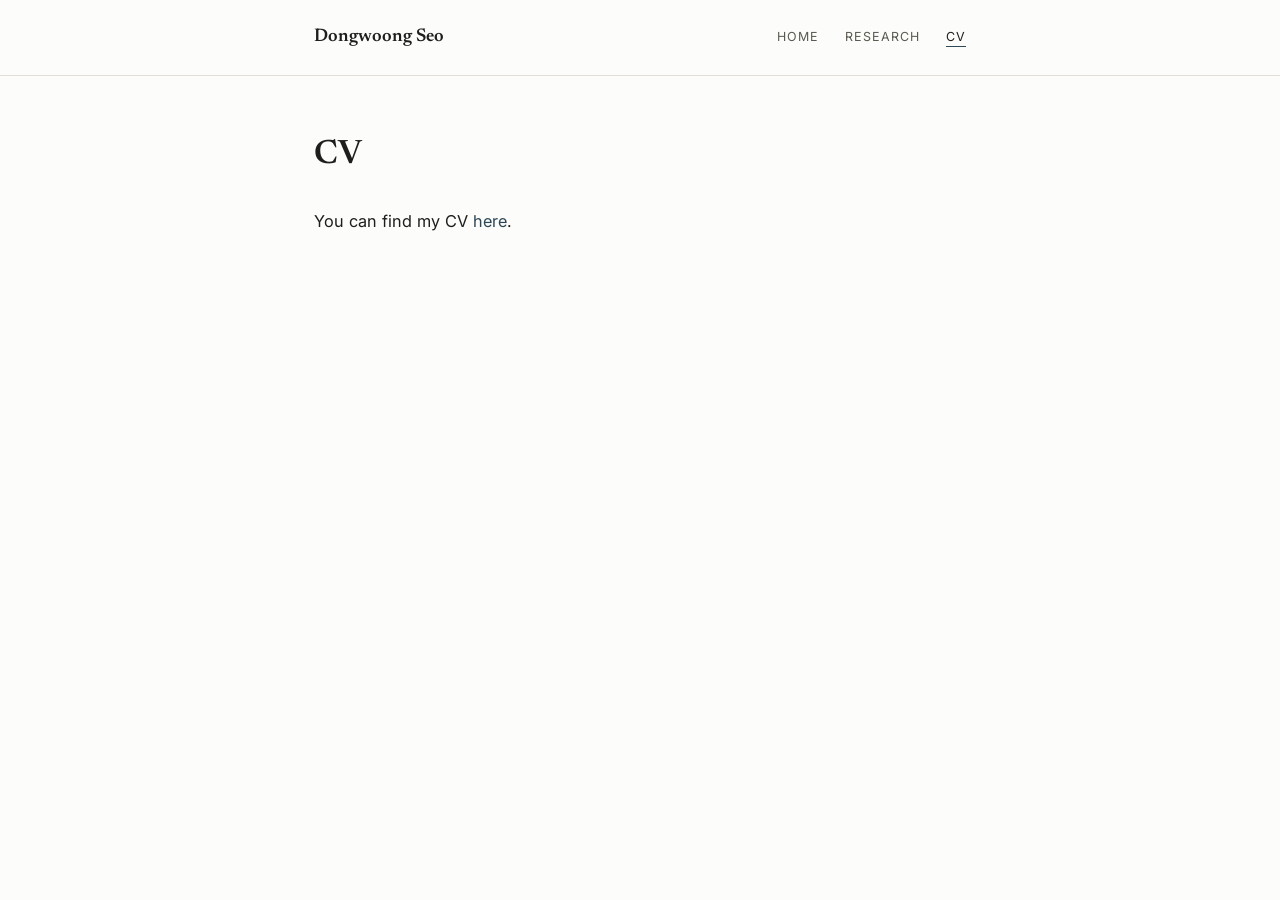
==== cv.html @ fb4c0fb1 "Add website files" ====
<!DOCTYPE html>
<html lang="en">
<head>
<meta charset="UTF-8">
<meta name="viewport" content="width=device-width, initial-scale=1">
<title>Dongwoong Seo — CV</title>
<meta name="description" content="Curriculum vitae — Dongwoong Seo.">
<meta property="og:title" content="Dongwoong Seo — CV">
<meta property="og:type" content="website">
<link rel="preconnect" href="https://fonts.googleapis.com">
<link rel="preconnect" href="https://fonts.gstatic.com" crossorigin>
<link href="https://fonts.googleapis.com/css2?family=Newsreader:wght@400;500;600&family=Inter:wght@400;500;600&display=swap" rel="stylesheet">
<style>
  :root{
    --bg:#fcfcfa;
    --ink:#1e1e1c;
    --ink-soft:#5b5952;
    --line:#e2e0d6;
    --accent:#2f4858;
    --serif:'Newsreader','Iowan Old Style',Georgia,'Times New Roman',serif;
    --sans:'Inter',-apple-system,BlinkMacSystemFont,'Segoe UI',sans-serif;
    --maxw:700px;
  }
  *{box-sizing:border-box;}
  body{
    margin:0; background:var(--bg); color:var(--ink);
    font-family:var(--sans); font-size:16px; line-height:1.65;
    -webkit-font-smoothing:antialiased;
  }
  a{color:var(--accent); text-decoration:none; border-bottom:1px solid transparent; transition:border-color .15s ease;}
  a:hover{border-bottom-color:var(--accent);}
  a:focus-visible{outline:2px solid var(--accent); outline-offset:2px; border-radius:2px;}
  .wrap{max-width:var(--maxw); margin:0 auto; padding:0 24px;}
  header.site-header{border-bottom:1px solid var(--line); padding:22px 0;}
  header.site-header .wrap{display:flex; align-items:baseline; justify-content:space-between; flex-wrap:wrap; gap:12px;}
  .brand{font-family:var(--serif); font-size:1.15rem; font-weight:600; color:var(--ink);}
  .brand:hover{border-bottom:none; color:var(--accent);}
  nav.site-nav a{
    font-family:var(--sans); font-size:.78rem; letter-spacing:.08em; text-transform:uppercase;
    color:var(--ink-soft); margin-left:22px; border-bottom:1px solid transparent; padding-bottom:2px;
  }
  nav.site-nav a:first-child{margin-left:0;}
  nav.site-nav a:hover, nav.site-nav a.active{color:var(--ink); border-bottom-color:var(--accent);}
  main{padding:52px 0 80px;}
  h1{font-family:var(--serif); font-weight:600; font-size:2.1rem; margin:0 0 24px; letter-spacing:-.01em;}
  main p{font-size:1.02rem;}
</style>
</head>
<body>

<header class="site-header">
  <div class="wrap">
    <a class="brand" href="index.html">Dongwoong Seo</a>
    <nav class="site-nav">
      <a href="index.html">Home</a>
      <a href="research.html">Research</a>
      <a href="cv.html" class="active">CV</a>
    </nav>
  </div>
</header>

<main>
  <div class="wrap">
    <h1>CV</h1>
    <!-- TODO: consider self-hosting as assets/Seo_CV.pdf instead of Google Drive for reliability -->
    <p>You can find my CV <a href="https://drive.google.com/file/d/1GjnBootz-lIyQiylRJCublLYF8QxIe2v/view">here</a>.</p>
  </div>
</main>

</body>
</html>
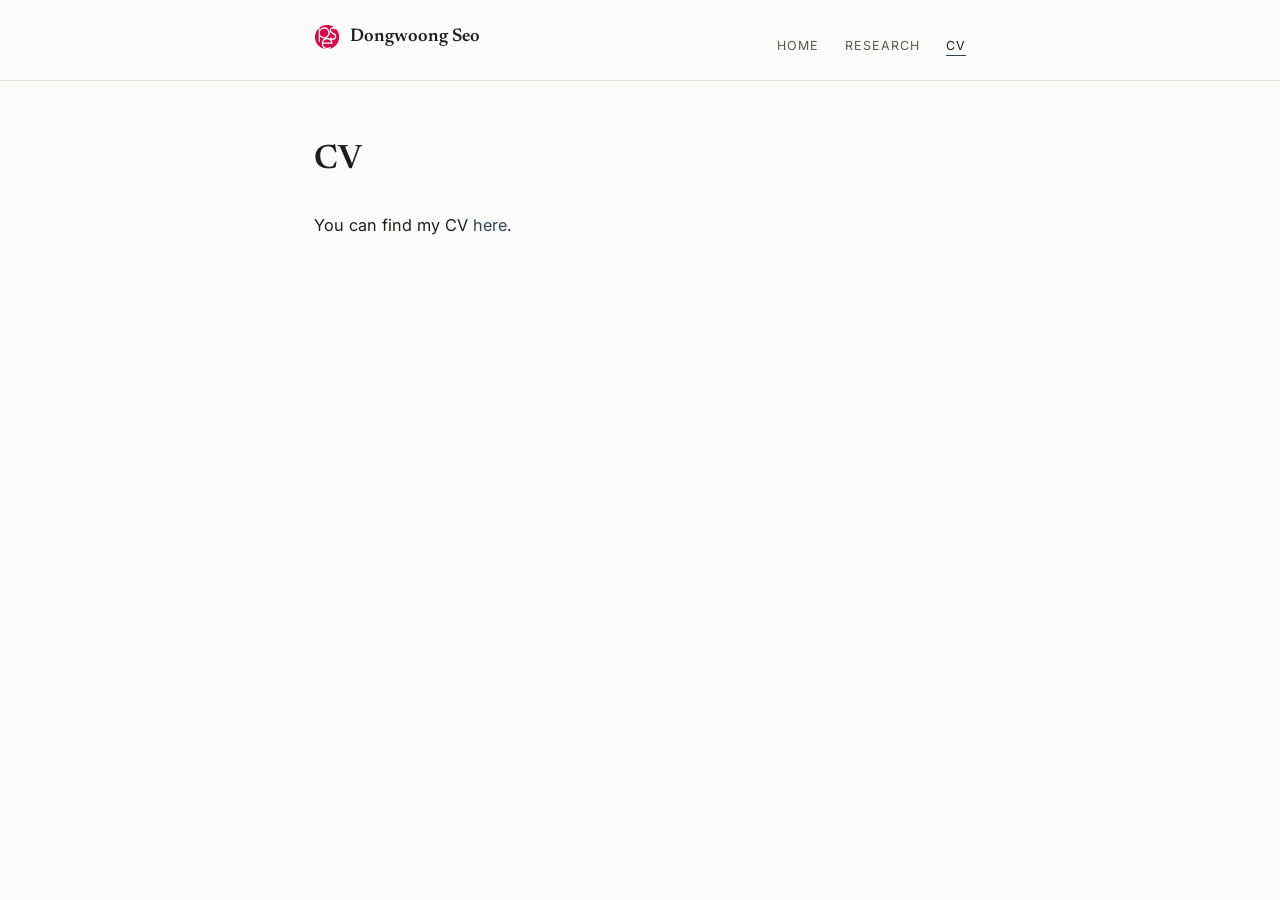
==== commit 21dced90: "update" ====
--- a/cv.html
+++ b/cv.html
@@ -33,7 +33,8 @@
   .wrap{max-width:var(--maxw); margin:0 auto; padding:0 24px;}
   header.site-header{border-bottom:1px solid var(--line); padding:22px 0;}
   header.site-header .wrap{display:flex; align-items:baseline; justify-content:space-between; flex-wrap:wrap; gap:12px;}
-  .brand{font-family:var(--serif); font-size:1.15rem; font-weight:600; color:var(--ink);}
+  .brand{font-family:var(--serif); font-size:1.15rem; font-weight:600; color:var(--ink); display:flex; align-items:center; gap:10px;}
+  .brand-logo{height:26px; width:auto;}
   .brand:hover{border-bottom:none; color:var(--accent);}
   nav.site-nav a{
     font-family:var(--sans); font-size:.78rem; letter-spacing:.08em; text-transform:uppercase;
@@ -50,7 +51,10 @@
 
 <header class="site-header">
   <div class="wrap">
-    <a class="brand" href="index.html">Dongwoong Seo</a>
+    <a class="brand" href="index.html">
+      <img src="assets/pse_logo.jpg" alt="Paris School of Economics" class="brand-logo">
+      Dongwoong Seo
+    </a>
     <nav class="site-nav">
       <a href="index.html">Home</a>
       <a href="research.html">Research</a>
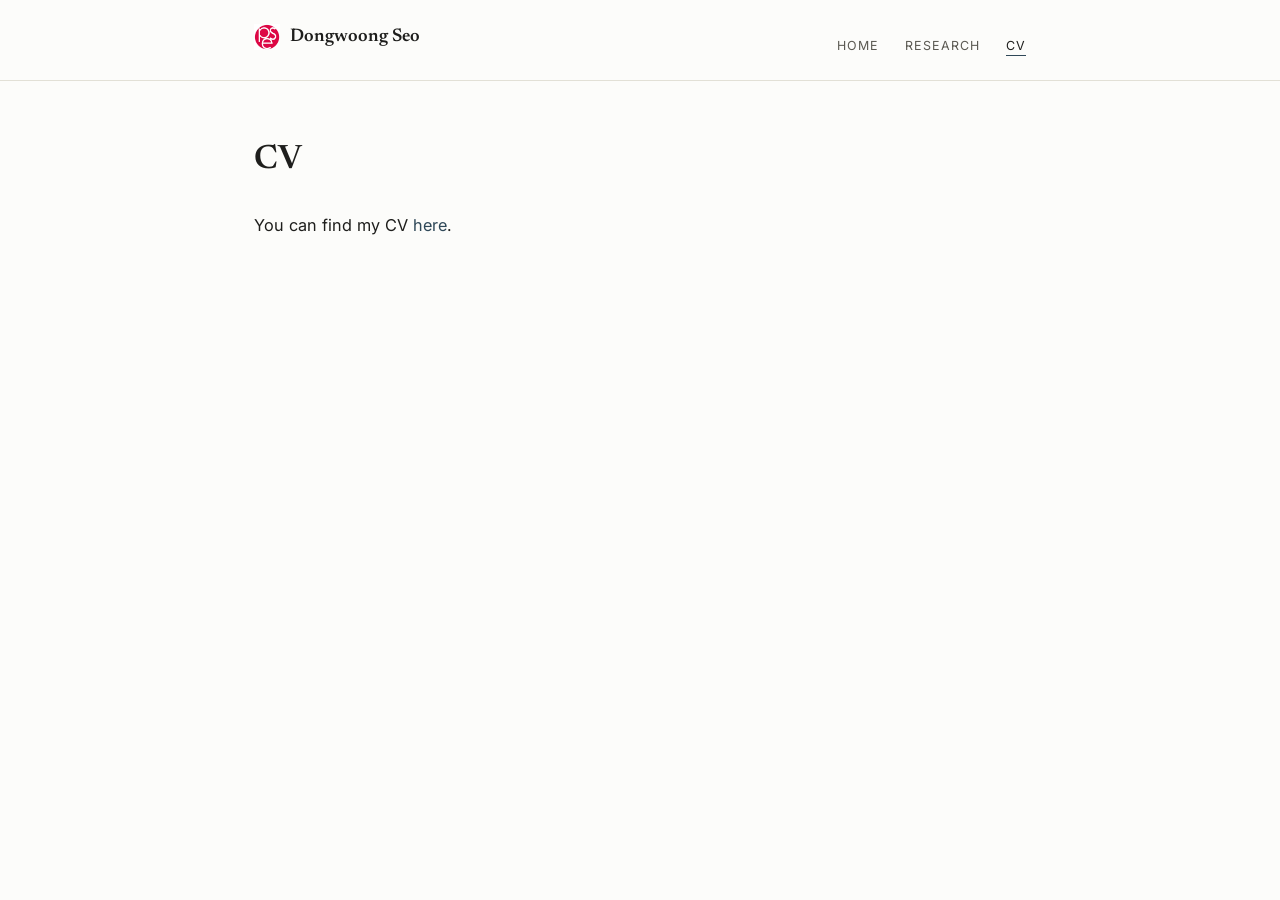
==== commit e3798bc9: "update" ====
--- a/cv.html
+++ b/cv.html
@@ -19,7 +19,7 @@
     --accent:#2f4858;
     --serif:'Newsreader','Iowan Old Style',Georgia,'Times New Roman',serif;
     --sans:'Inter',-apple-system,BlinkMacSystemFont,'Segoe UI',sans-serif;
-    --maxw:700px;
+    --maxw:820px;
   }
   *{box-sizing:border-box;}
   body{
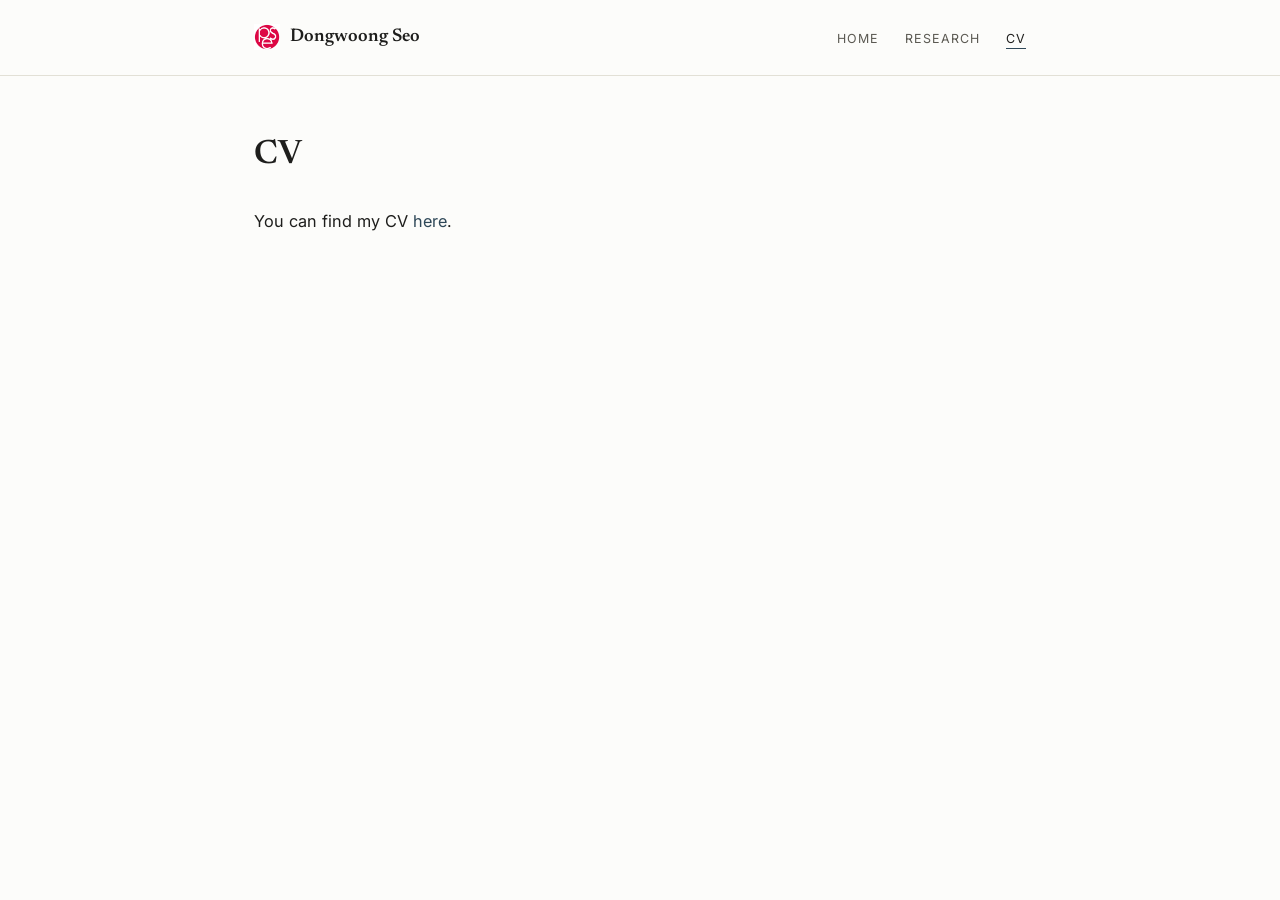
==== commit f1be5d1f: "updates" ====
--- a/cv.html
+++ b/cv.html
@@ -32,7 +32,7 @@
   a:focus-visible{outline:2px solid var(--accent); outline-offset:2px; border-radius:2px;}
   .wrap{max-width:var(--maxw); margin:0 auto; padding:0 24px;}
   header.site-header{border-bottom:1px solid var(--line); padding:22px 0;}
-  header.site-header .wrap{display:flex; align-items:baseline; justify-content:space-between; flex-wrap:wrap; gap:12px;}
+  header.site-header .wrap{display:flex; align-items:center; justify-content:space-between; flex-wrap:wrap; gap:12px;}
   .brand{font-family:var(--serif); font-size:1.15rem; font-weight:600; color:var(--ink); display:flex; align-items:center; gap:10px;}
   .brand-logo{height:26px; width:auto;}
   .brand:hover{border-bottom:none; color:var(--accent);}
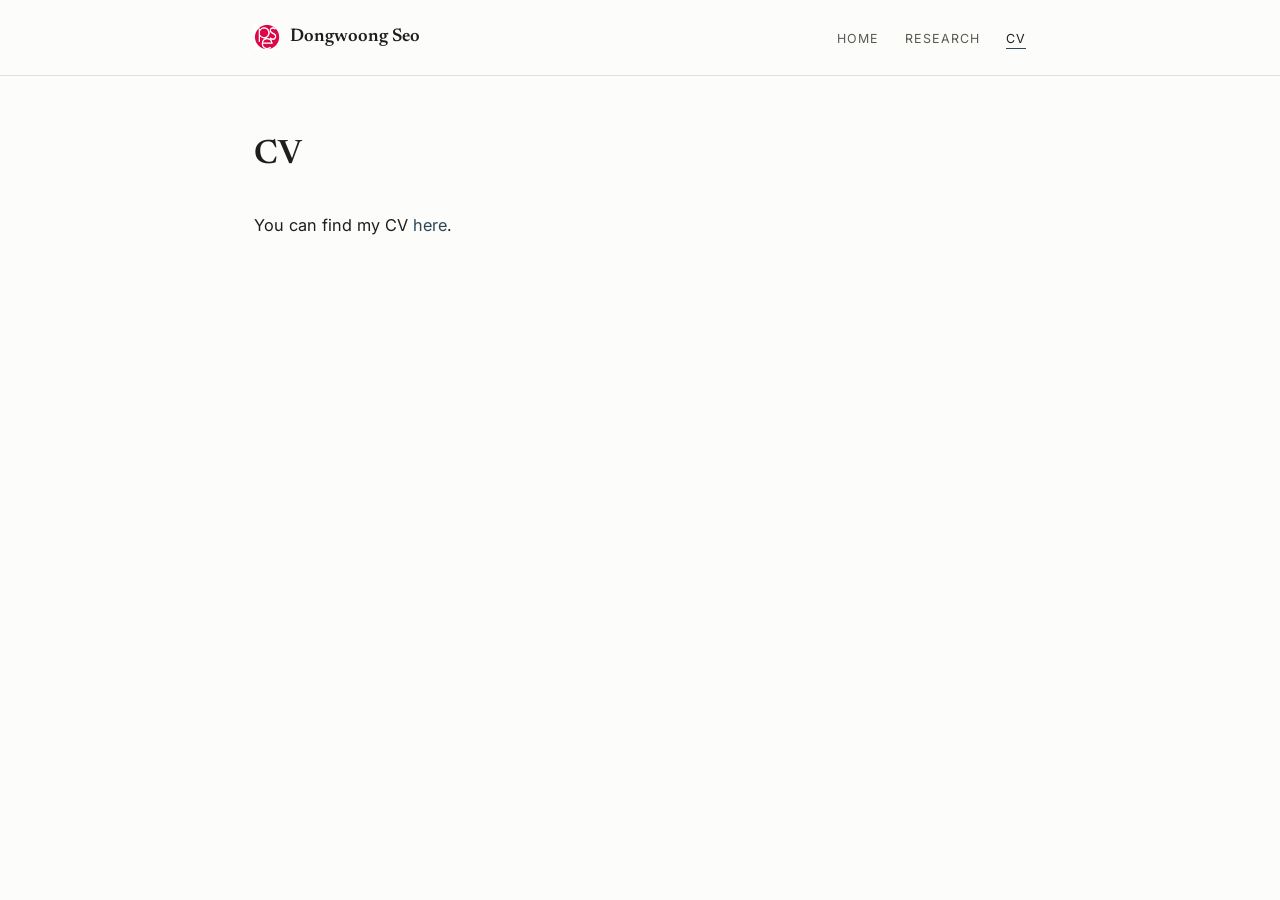
==== commit 59281827: "update" ====
--- a/cv.html
+++ b/cv.html
@@ -10,42 +10,7 @@
 <link rel="preconnect" href="https://fonts.googleapis.com">
 <link rel="preconnect" href="https://fonts.gstatic.com" crossorigin>
 <link href="https://fonts.googleapis.com/css2?family=Newsreader:wght@400;500;600&family=Inter:wght@400;500;600&display=swap" rel="stylesheet">
-<style>
-  :root{
-    --bg:#fcfcfa;
-    --ink:#1e1e1c;
-    --ink-soft:#5b5952;
-    --line:#e2e0d6;
-    --accent:#2f4858;
-    --serif:'Newsreader','Iowan Old Style',Georgia,'Times New Roman',serif;
-    --sans:'Inter',-apple-system,BlinkMacSystemFont,'Segoe UI',sans-serif;
-    --maxw:820px;
-  }
-  *{box-sizing:border-box;}
-  body{
-    margin:0; background:var(--bg); color:var(--ink);
-    font-family:var(--sans); font-size:16px; line-height:1.65;
-    -webkit-font-smoothing:antialiased;
-  }
-  a{color:var(--accent); text-decoration:none; border-bottom:1px solid transparent; transition:border-color .15s ease;}
-  a:hover{border-bottom-color:var(--accent);}
-  a:focus-visible{outline:2px solid var(--accent); outline-offset:2px; border-radius:2px;}
-  .wrap{max-width:var(--maxw); margin:0 auto; padding:0 24px;}
-  header.site-header{border-bottom:1px solid var(--line); padding:22px 0;}
-  header.site-header .wrap{display:flex; align-items:center; justify-content:space-between; flex-wrap:wrap; gap:12px;}
-  .brand{font-family:var(--serif); font-size:1.15rem; font-weight:600; color:var(--ink); display:flex; align-items:center; gap:10px;}
-  .brand-logo{height:26px; width:auto;}
-  .brand:hover{border-bottom:none; color:var(--accent);}
-  nav.site-nav a{
-    font-family:var(--sans); font-size:.78rem; letter-spacing:.08em; text-transform:uppercase;
-    color:var(--ink-soft); margin-left:22px; border-bottom:1px solid transparent; padding-bottom:2px;
-  }
-  nav.site-nav a:first-child{margin-left:0;}
-  nav.site-nav a:hover, nav.site-nav a.active{color:var(--ink); border-bottom-color:var(--accent);}
-  main{padding:52px 0 80px;}
-  h1{font-family:var(--serif); font-weight:600; font-size:2.1rem; margin:0 0 24px; letter-spacing:-.01em;}
-  main p{font-size:1.02rem;}
-</style>
+<link rel="stylesheet" href="style.css">
 </head>
 <body>
 
--- a/style.css
+++ b/style.css
@@ -0,0 +1,77 @@
+:root{
+  --bg:#fcfcfa;
+  --ink:#1e1e1c;
+  --ink-soft:#5b5952;
+  --line:#e2e0d6;
+  --accent:#2f4858;
+  --unavailable:#b7b4a8;
+  --serif:'Newsreader','Iowan Old Style',Georgia,'Times New Roman',serif;
+  --sans:'Inter',-apple-system,BlinkMacSystemFont,'Segoe UI',sans-serif;
+  --maxw:820px;
+}
+*{box-sizing:border-box;}
+body{
+  margin:0; background:var(--bg); color:var(--ink);
+  font-family:var(--sans); font-size:16px; line-height:1.65;
+  -webkit-font-smoothing:antialiased;
+}
+a{color:var(--accent); text-decoration:none; border-bottom:1px solid transparent; transition:border-color .15s ease;}
+a:hover{border-bottom-color:var(--accent);}
+a:focus-visible{outline:2px solid var(--accent); outline-offset:2px; border-radius:2px;}
+
+.wrap{max-width:var(--maxw); margin:0 auto; padding:0 24px;}
+
+header.site-header{border-bottom:1px solid var(--line); padding:22px 0;}
+header.site-header .wrap{display:flex; align-items:center; justify-content:space-between; flex-wrap:wrap; gap:12px;}
+.brand{font-family:var(--serif); font-size:1.15rem; font-weight:600; color:var(--ink); display:flex; align-items:center; gap:10px;}
+.brand-logo{height:26px; width:auto;}
+.brand:hover{border-bottom:none; color:var(--accent);}
+nav.site-nav a{
+  font-family:var(--sans); font-size:.78rem; letter-spacing:.08em; text-transform:uppercase;
+  color:var(--ink-soft); margin-left:22px; border-bottom:1px solid transparent; padding-bottom:2px;
+}
+nav.site-nav a:first-child{margin-left:0;}
+nav.site-nav a:hover, nav.site-nav a.active{color:var(--ink); border-bottom-color:var(--accent);}
+
+main{padding:52px 0 80px;}
+main p{font-size:1.02rem;}
+
+h1{font-family:var(--serif); font-weight:600; font-size:2.1rem; margin:0 0 28px; letter-spacing:-.01em;}
+
+h2.eyebrow{
+  font-family:var(--sans); font-size:.78rem; letter-spacing:.12em; text-transform:uppercase;
+  color:var(--ink-soft); margin:44px 0 16px; padding-bottom:8px; border-bottom:1px solid var(--line);
+}
+h1 + h2.eyebrow{margin-top:0;} /* no big gap when an eyebrow follows the page h1 directly (e.g. Research) */
+
+/* Home: photo + bio intro */
+.intro{display:flex; gap:28px; align-items:flex-start; flex-wrap:wrap; margin-bottom:8px;}
+.intro img{width:190px; height:230px; object-fit:cover; border-radius:4px; flex-shrink:0; background:var(--line);}
+.intro .bio{flex:1; min-width:240px;}
+.bio p{margin:0 0 14px; font-size:1.02rem;}
+.email{font-size:.95rem; color:var(--ink-soft);}
+
+/* Home: news list */
+ul.news{list-style:none; margin:0; padding:0;}
+ul.news li{padding:14px 0; font-size:.98rem;}
+ul.news .date{font-family:var(--serif); font-style:italic; color:var(--ink-soft); margin-right:6px;}
+
+/* Research: publication list */
+.pub{margin-bottom:40px;}
+.pub h3{font-family:var(--serif); font-weight:600; font-size:1.12rem; margin:0 0 6px; line-height:1.4;}
+.pub .authors{font-size:.92rem; color:var(--ink-soft); margin-bottom:8px;}
+.pub .links{font-size:.8rem; letter-spacing:.04em; text-transform:uppercase;}
+.pub .links .sep{margin:0 8px; color:var(--line);}
+.pub .links .unavailable{color:var(--unavailable); cursor:default;}
+.pub .note{font-size:.92rem; color:var(--ink-soft); margin-top:10px;}
+
+@media (max-width:520px){
+  h1{font-size:1.7rem;}
+  header.site-header .wrap{row-gap:14px;}
+  nav.site-nav a{padding:8px 0;}
+
+  /* keep photo beside the text instead of stacking, just smaller */
+  .intro{gap:16px;}
+  .intro img{width:96px; height:120px;}
+  .intro .bio{min-width:0;}
+}
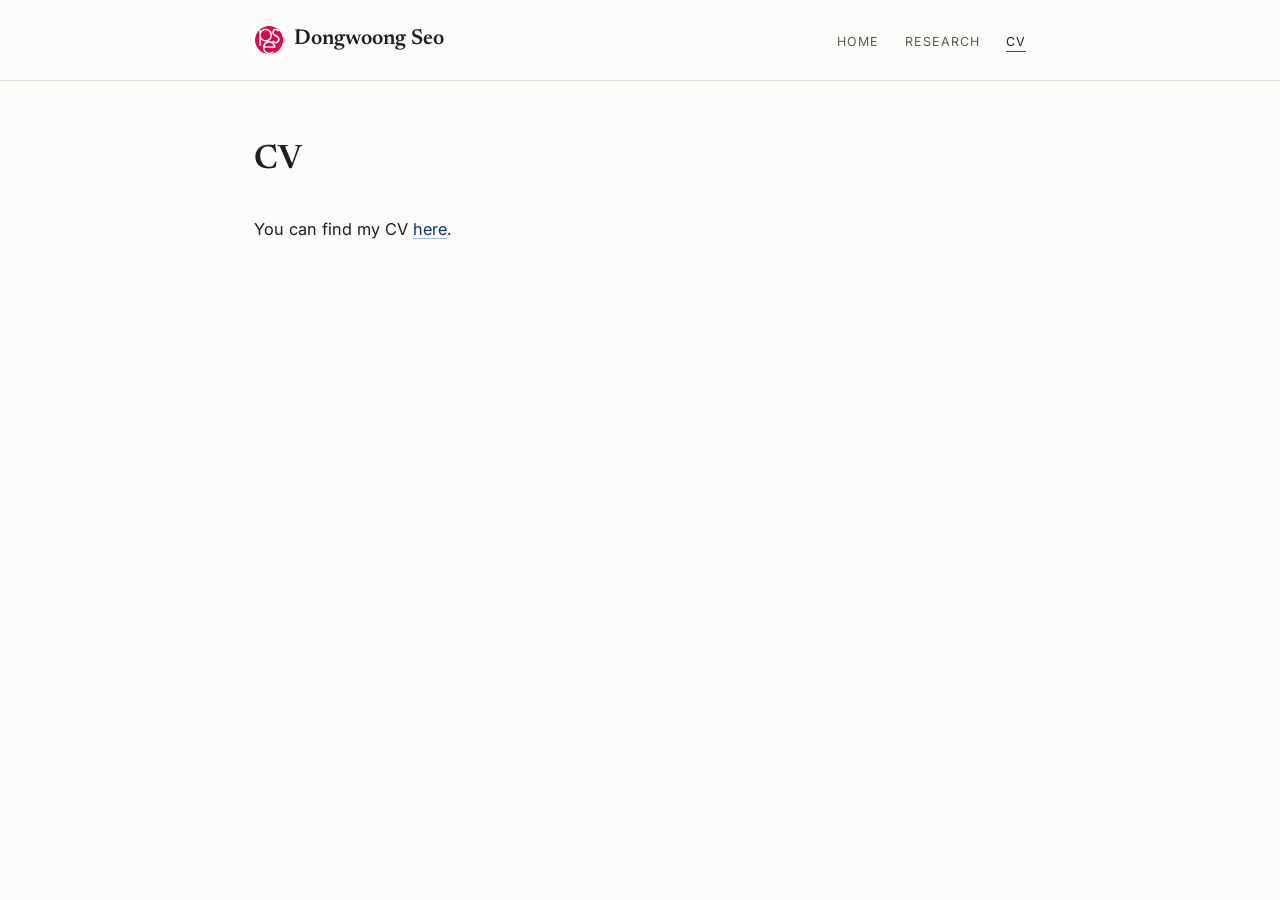
==== commit 161c96f5: "update" ====
--- a/cv.html
+++ b/cv.html
@@ -20,6 +20,8 @@
       <img src="assets/pse_logo.jpg" alt="Paris School of Economics" class="brand-logo">
       Dongwoong Seo
     </a>
+    <input type="checkbox" id="nav-toggle" class="nav-toggle-checkbox">
+    <label for="nav-toggle" class="nav-toggle-label">&#9776;</label>
     <nav class="site-nav">
       <a href="index.html">Home</a>
       <a href="research.html">Research</a>
@@ -32,7 +34,7 @@
   <div class="wrap">
     <h1>CV</h1>
     <!-- TODO: consider self-hosting as assets/Seo_CV.pdf instead of Google Drive for reliability -->
-    <p>You can find my CV <a href="https://drive.google.com/file/d/1GjnBootz-lIyQiylRJCublLYF8QxIe2v/view">here</a>.</p>
+    <p>You can find my CV <a href="assets/CV_09:26.pdf">here</a>.</p>
   </div>
 </main>
 
--- a/style.css
+++ b/style.css
@@ -4,6 +4,7 @@
   --ink-soft:#5b5952;
   --line:#e2e0d6;
   --accent:#2f4858;
+  --link:#123572;
   --unavailable:#b7b4a8;
   --serif:'Newsreader','Iowan Old Style',Georgia,'Times New Roman',serif;
   --sans:'Inter',-apple-system,BlinkMacSystemFont,'Segoe UI',sans-serif;
@@ -15,47 +16,55 @@
   font-family:var(--sans); font-size:16px; line-height:1.65;
   -webkit-font-smoothing:antialiased;
 }
-a{color:var(--accent); text-decoration:none; border-bottom:1px solid transparent; transition:border-color .15s ease;}
-a:hover{border-bottom-color:var(--accent);}
-a:focus-visible{outline:2px solid var(--accent); outline-offset:2px; border-radius:2px;}
-
+a{
+  color:var(--link); text-decoration:underline; text-decoration-color:rgba(17,85,204,.4);
+  text-underline-offset:3px; transition:text-decoration-color .15s ease;
+}
+a:hover{text-decoration-color:var(--link);}
+a:focus-visible{outline:2px solid var(--link); outline-offset:2px; border-radius:2px;}
+ 
 .wrap{max-width:var(--maxw); margin:0 auto; padding:0 24px;}
-
+ 
 header.site-header{border-bottom:1px solid var(--line); padding:22px 0;}
 header.site-header .wrap{display:flex; align-items:center; justify-content:space-between; flex-wrap:wrap; gap:12px;}
-.brand{font-family:var(--serif); font-size:1.15rem; font-weight:600; color:var(--ink); display:flex; align-items:center; gap:10px;}
-.brand-logo{height:26px; width:auto;}
-.brand:hover{border-bottom:none; color:var(--accent);}
+.brand{font-family:var(--serif); font-size:1.35rem; font-weight:600; color:var(--ink); text-decoration:none; display:flex; align-items:center; gap:10px;}
+.brand-logo{height:30px; width:auto; text-decoration:none;}
+.brand:hover{color:var(--accent); text-decoration:none;}
+ 
+/* Underline-tab nav (not the global link underline above) */
 nav.site-nav a{
   font-family:var(--sans); font-size:.78rem; letter-spacing:.08em; text-transform:uppercase;
-  color:var(--ink-soft); margin-left:22px; border-bottom:1px solid transparent; padding-bottom:2px;
+  color:var(--ink-soft); text-decoration:none; margin-left:22px; border-bottom:1px solid transparent; padding-bottom:2px;
 }
 nav.site-nav a:first-child{margin-left:0;}
 nav.site-nav a:hover, nav.site-nav a.active{color:var(--ink); border-bottom-color:var(--accent);}
-
+ 
+.nav-toggle-checkbox{display:none;}
+.nav-toggle-label{display:none; cursor:pointer; font-size:1.5rem; line-height:1; padding:4px 8px; color:var(--ink);}
+ 
 main{padding:52px 0 80px;}
 main p{font-size:1.02rem;}
-
+ 
 h1{font-family:var(--serif); font-weight:600; font-size:2.1rem; margin:0 0 28px; letter-spacing:-.01em;}
-
+ 
 h2.eyebrow{
   font-family:var(--sans); font-size:.78rem; letter-spacing:.12em; text-transform:uppercase;
   color:var(--ink-soft); margin:44px 0 16px; padding-bottom:8px; border-bottom:1px solid var(--line);
 }
-h1 + h2.eyebrow{margin-top:0;} /* no big gap when an eyebrow follows the page h1 directly (e.g. Research) */
-
+h1 + h2.eyebrow{margin-top:0;}
+ 
 /* Home: photo + bio intro */
 .intro{display:flex; gap:28px; align-items:flex-start; flex-wrap:wrap; margin-bottom:8px;}
-.intro img{width:190px; height:230px; object-fit:cover; border-radius:4px; flex-shrink:0; background:var(--line);}
+.intro img{width:160px; height:200px; object-fit:cover; border-radius:4px; flex-shrink:0; background:var(--line);}
 .intro .bio{flex:1; min-width:240px;}
 .bio p{margin:0 0 14px; font-size:1.02rem;}
 .email{font-size:.95rem; color:var(--ink-soft);}
-
+ 
 /* Home: news list */
 ul.news{list-style:none; margin:0; padding:0;}
 ul.news li{padding:14px 0; font-size:.98rem;}
 ul.news .date{font-family:var(--serif); font-style:italic; color:var(--ink-soft); margin-right:6px;}
-
+ 
 /* Research: publication list */
 .pub{margin-bottom:40px;}
 .pub h3{font-family:var(--serif); font-weight:600; font-size:1.12rem; margin:0 0 6px; line-height:1.4;}
@@ -64,14 +73,20 @@
 .pub .links .sep{margin:0 8px; color:var(--line);}
 .pub .links .unavailable{color:var(--unavailable); cursor:default;}
 .pub .note{font-size:.92rem; color:var(--ink-soft); margin-top:10px;}
-
+ 
 @media (max-width:520px){
   h1{font-size:1.7rem;}
   header.site-header .wrap{row-gap:14px;}
-  nav.site-nav a{padding:8px 0;}
-
+  .brand-logo{height:36px;}
+ 
+  .nav-toggle-label{display:block;}
+  nav.site-nav{display:none; width:100%; margin-top:4px;}
+  nav.site-nav a{display:block; margin-left:0; padding:10px 0; border-bottom:1px solid var(--line);}
+  nav.site-nav a:last-child{border-bottom:none;}
+  .nav-toggle-checkbox:checked ~ nav.site-nav{display:block;}
+ 
   /* keep photo beside the text instead of stacking, just smaller */
   .intro{gap:16px;}
-  .intro img{width:96px; height:120px;}
+  .intro img{width:160px; height:200px;}
   .intro .bio{min-width:0;}
-}
+}
